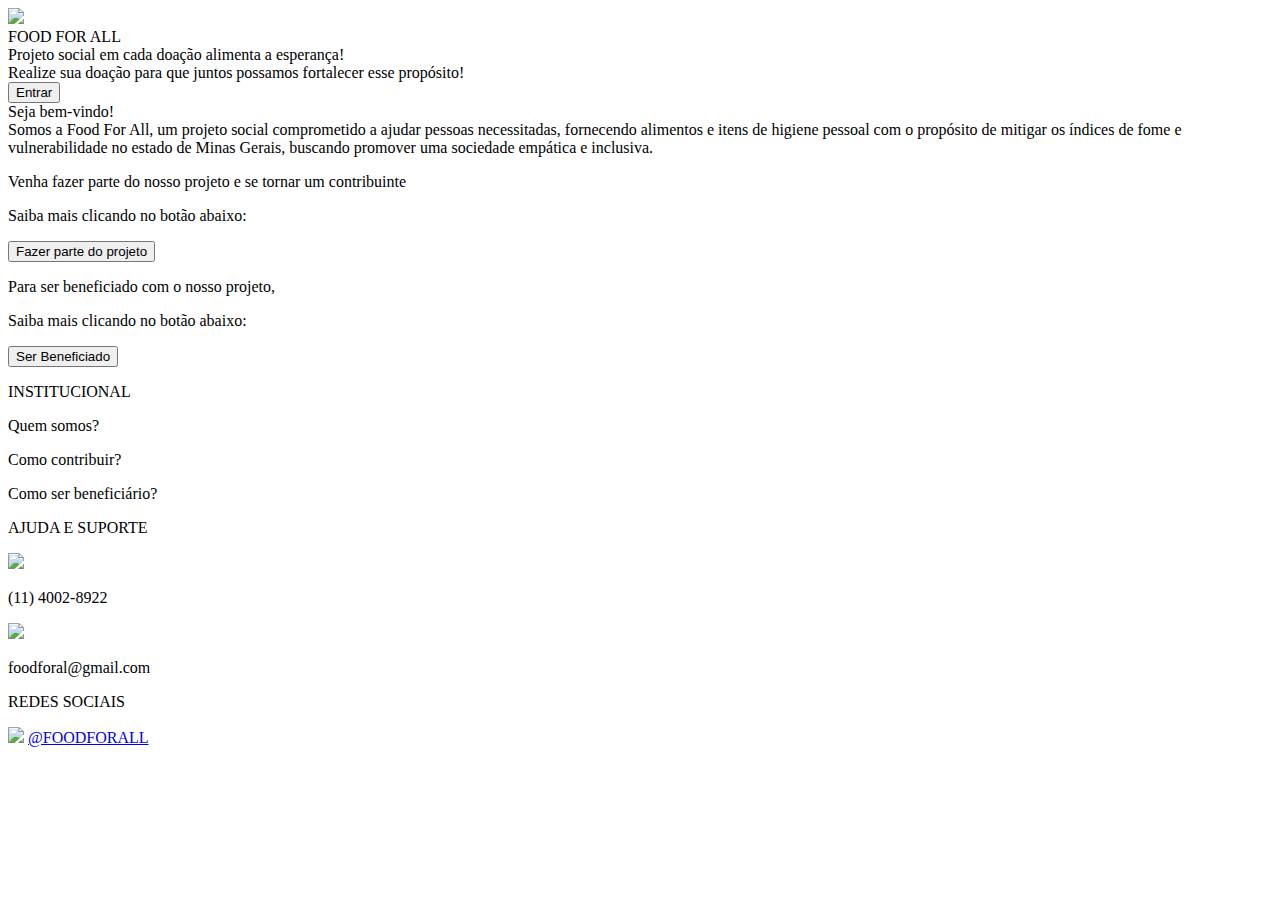
==== index.html @ 713adbaa "Create index.html" ====
<!DOCTYPE html>
<html lang="pt-br">
<head>
    <meta charset="UTF-8">
    <meta name="viewport" content="width=device-width, initial-scale=1.0">
    <title>FOOD FOR ALL</title>
    <link rel="stylesheet" href="Home.css">
</head>
<body>
  <header class="header">
    <img src="C:\Users\Solides\Desktop\Eixo 1 - Projeto Desenvolvimento de Aplicação Web Front-End - Grupo 2\IMAGENS\NOVA LOGO.jpeg" class="header-image">
    <div class="header-content">
        <div class="header-text">
            <div class="header-title">FOOD FOR ALL</div>
            <div class="header-subtitle">Projeto social em cada doação alimenta a esperança!</div>
            <div class="header-description">Realize sua doação para que juntos possamos fortalecer esse propósito!</div>
        </div>
        <button id="entrar-button" class="header-button">Entrar</button> <!-- Adicionado ID -->
    </div>
</header>
    <main class="content">
        <div class="content-title">Seja bem-vindo!</div>
        <div class="content-description">Somos a Food For All, um projeto social comprometido a ajudar pessoas necessitadas, fornecendo alimentos e itens de higiene pessoal com o propósito de mitigar os índices de fome e vulnerabilidade no estado de Minas Gerais, buscando promover uma sociedade empática e inclusiva.</div>
        <div class="content-cta">
            <div class="cta-text">
                <p class="content-cta-bold">Venha fazer parte do nosso projeto e se tornar um contribuinte</p>
                <p class="cta-description-text1">Saiba mais clicando no botão abaixo:</p>
            </div>
            <button class="content-button1">Fazer parte do projeto</button>
        </div>
        <div class="content-beneficiary">
            <p class="content-beneficiary-bold">Para ser beneficiado com o nosso projeto,</p>
            <p class="cta-description-text2">Saiba mais clicando no botão abaixo:</p>
            <button class="content-button2">Ser Beneficiado</button>
        </div>
    </main>
    <div class="footer">
        <div class="containerPart">
          <p class="partTitle">INSTITUCIONAL</p>
          <p class="partText">Quem somos?</p>
          <p class="partText">Como contribuir?</p>
          <p class="partText">Como ser beneficiário?</p>
        </div>
        <div class="containerLine">
          <div class="line"></div>
        </div>
        <div class="containerPart">
          <p class="partTitle">AJUDA E SUPORTE</p>
          <div class="containerIconAndText">
            <img class="icon" src="C:\Users\Solides\Desktop\Eixo 1 - Projeto Desenvolvimento de Aplicação Web Front-End - Grupo 2\IMAGENS\WPP-1.jpg"/>
            <p class="partText">(11) 4002-8922</p>
          </div>
          <div class="containerIconAndText">
            <img class="icon" src="C:\Users\Solides\Desktop\Eixo 1 - Projeto Desenvolvimento de Aplicação Web Front-End - Grupo 2\IMAGENS\EMAIL.jpg"/>
            <p class="partText">foodforal@gmail.com</p>
          </div>
        </div>
        <div class="containerLine">
          <div class="line"></div>
        </div>
        <div class="containerPart">
          <p class="partTitle">REDES SOCIAIS</p>
          <div class="containerIconAndText">
            <img class="icon" src="C:\Users\Solides\Desktop\Eixo 1 - Projeto Desenvolvimento de Aplicação Web Front-End - Grupo 2\IMAGENS\INSTAGRAM (1).jpg"/>
            <a href="https://www.instagram.com/foodforall.mg?igsh=OXh4eWZ2eXU4eHpj&utm_source=qr" class="partText">@FOODFORALL</a>
          </div>
        </div>
      </div>
    </div>
    <script src="Home-login.js"></script> <!-- Adicionado o JavaScript -->
</body>
</html>
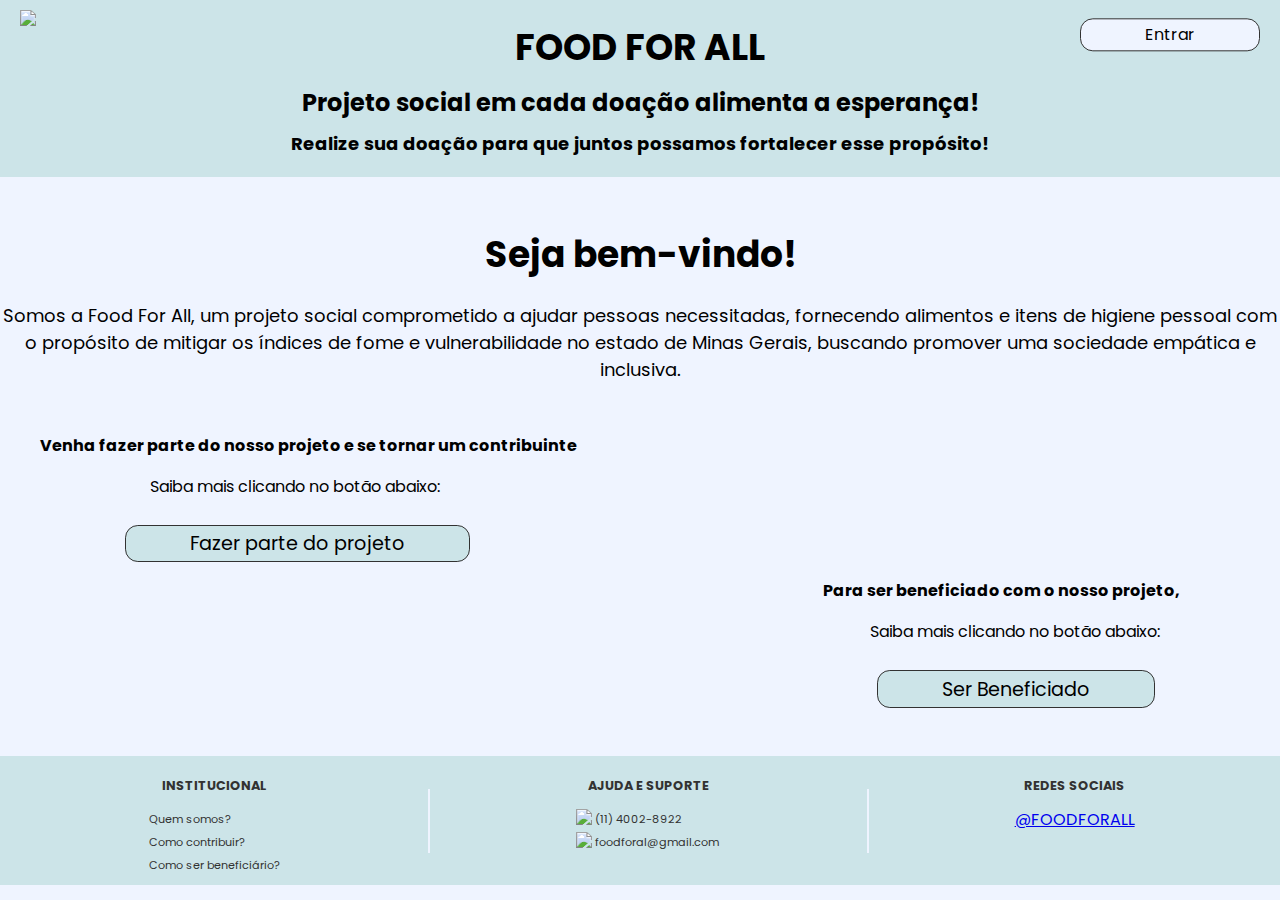
==== commit 0a593a47: "Update index.html" ====
--- a/index.html
+++ b/index.html
@@ -61,7 +61,7 @@
         <div class="containerPart">
           <p class="partTitle">REDES SOCIAIS</p>
           <div class="containerIconAndText">
-            <img class="icon" src="C:\Users\Solides\Desktop\Eixo 1 - Projeto Desenvolvimento de Aplicação Web Front-End - Grupo 2\IMAGENS\INSTAGRAM (1).jpg"/>
+            <img class="Assets/NOVA LOGO.jpeg"/>
             <a href="https://www.instagram.com/foodforall.mg?igsh=OXh4eWZ2eXU4eHpj&utm_source=qr" class="partText">@FOODFORALL</a>
           </div>
         </div>
--- a/Home.css
+++ b/Home.css
@@ -0,0 +1,310 @@
+@import url('https://fonts.googleapis.com/css2?family=Poppins:wght@300;400;500;600;700&display=swap');
+
+* {
+    --color-primary: #CCE4E8;
+    --color-secondary: #EFF4FF;
+    --color-tertiary: #323232;
+}
+
+body {
+    margin: 0;
+    padding: 0;
+    background-color: #eff4ff; /* Cor de fundo */
+    font-family: "Poppins", sans-serif;
+}
+
+
+.header {
+    text-align: center;
+    font-size: 24px;
+    font-weight: bold;
+    color: black; /* Cor do texto */
+    padding: 20px 0;
+    background-color: #cce4e8; /* Cor da tarja */
+    margin: 0;
+    position: relative;
+}
+
+.content {
+    text-align: center;
+    margin-top: 50px;
+}
+
+.content h2 {
+    font-size: 18px;
+}
+
+.content p {
+    font-size: 16px;
+}
+
+input[type="text"] {
+    width: 250px;
+    padding: 10px;
+    margin: 5px;
+    border: 1px solid #ccc;
+    border-radius: 20px;
+    background-color:#eff4ff;
+}
+
+div.containerTitle {
+    width: 100%;
+    display: flex;
+    justify-content: center;
+    align-items: center;
+    background-color: var(--color-primary);
+    padding: 10rem 0;
+}
+
+h1 {
+    color: var(--color-tertiary);
+}
+
+div.containerSubtitle {
+    width: 70%;
+    background: var(--color-primary);
+    margin-top: 1.2rem;
+    border-radius: 1rem;
+    display: flex;
+    align-items: center;
+    justify-content: center;
+}
+
+p.text {
+    color: var(--color-tertiary);
+    font-size: 0.8rem;
+}
+
+div.containerInputs {
+    width: 70%;
+    margin-top: 1.4rem;
+    display: flex;
+    flex-direction: column;
+}
+
+p.inputTitle {
+    color: var(--color-tertiary);
+    font-size: 0.8rem;
+}
+
+input.inputPass {
+    /* width: 100%; */
+    padding: 0.5rem;
+    margin-top: 0.2rem;
+    border-radius: 0.5rem;
+    border: 1px solid var(--color-primary);
+    text-align: center;
+    background: transparent;
+    font-size: 0.7rem;
+}
+
+div.containerBottom {
+    width: 70%;
+    margin-top: 1.5rem;
+    display: flex;
+    flex-direction: row;
+    align-items: center;
+    justify-content: space-between;
+}
+
+div.SavePassword {
+    display: flex;
+    flex-direction: row;
+}
+
+p.textCheck {
+    color: var(--color-tertiary);
+    font-size: 0.8rem;
+}
+
+button.buttonResetPassword {
+    padding: 0.2rem 1rem;
+    border-radius: 0.5rem;
+    border: 1px solid var(--color-tertiary);
+    background-color: var(--color-primary);
+    color: var(--color-tertiary);
+    font-size: 0.7rem;
+    cursor: pointer;
+}
+
+button.buttonLogin {
+    padding: 0.2rem 4rem;
+    border-radius: 0.8rem;
+    border: 1px solid var(--color-tertiary);
+    background-color: var(--color-primary);
+    color: var(--color-tertiary);
+    font-size: 1.2rem;
+    cursor: pointer;
+    margin-top: 2rem;
+}
+
+div.footer {
+    width: 100%;
+    display: flex;
+    flex-direction: row;
+    background-color: var(--color-primary);
+    margin-top: 3rem;
+    align-items: stretch;
+    justify-content: space-evenly;
+}
+
+div.containerPart {
+    display: flex;
+    flex-direction: column;
+    align-items: stretch;
+    justify-content: flex-start;
+    padding: 0.5rem;
+}
+
+p.partTitle {
+    color: var(--color-tertiary);
+    font-size: 0.8rem;
+    font-weight: bold;
+    text-align: center;
+}
+
+p.partText {
+    color: var(--color-tertiary);
+    font-size: 0.7rem;
+    text-align: left;
+    margin: 0.2rem;
+}
+
+div.containerIconAndText {
+    display: flex;
+    flex-direction: row;
+    align-items: center;
+    justify-content: flex-start;
+}
+
+img.icon {
+    height: 20px;
+}
+
+div.containerLine {
+    display: flex;
+    align-items: center;
+    justify-content: center;
+}
+
+div.line {
+    width: 2px;
+    height: 4rem;
+    background-color: var(--color-secondary);
+}
+
+.header-content {
+    display: flex;
+    justify-content: space-between;
+    align-items: center;
+    flex-direction: column; /* Adiciona flex-direction: column; para centralizar verticalmente */
+    padding: 0px;
+}
+
+.header-title {
+    font-size: 36px;
+    font-weight: bold;
+    margin-bottom: 10px; /* Adiciona margem inferior para separar o título do subtítulo */
+}
+
+.header-subtitle {
+    font-size: 24px;
+    margin-bottom: 10px; /* Adiciona margem inferior para separar o subtítulo da descrição */
+}
+
+.header-description {
+    font-size: 18px;
+}
+
+.header-button {
+    font-family: "Poppins", sans-serif;
+    padding: 0.2rem 4rem;
+    background-color: #EFF4FF;
+    border: 1px solid var(--color-tertiary);
+    border-radius: 0.8rem;
+    cursor: pointer;
+    font-size: 16px;
+    position: absolute; /* Define a posição absoluta */
+    top: 35px; /* Distância do topo */
+    right: 20px; /* Distância da direita */
+    transform: translateY(-50%); /* Alinha verticalmente ao topo */
+    
+    
+}
+
+.content-title {
+    font-size: 36px;
+    font-weight: bold;
+}
+
+.content-description {
+    font-size: 18px;
+    margin-top: 20px;
+}
+
+.content-cta-bold {
+    font-weight: bold;
+    font-size: 18px;
+    margin-left: 40px;
+}
+
+.content-button1 {
+    font-family: "Poppins", sans-serif;
+    padding: 0.2rem 4rem;
+    background-color: #CCE4E8;
+    border: 1px solid var(--color-tertiary);
+    border-radius: 0.8rem;
+    cursor: pointer;
+    font-size: 1.2rem;
+    margin-top: 10px;
+    margin-left: 125px;
+    
+}
+
+.content-button2 {
+    font-family: "Poppins", sans-serif;
+    padding: 0.2rem 4rem;
+    background-color: #CCE4E8;
+    border: 1px solid var(--color-tertiary);
+    border-radius: 0.8rem;
+    cursor: pointer;
+    font-size: 1.2rem;
+    margin-top: 10px;
+    margin-right: 125px;
+    
+}
+
+.content-beneficiary-bold {
+    font-weight: bold;
+    font-size: 18px;
+    margin-right: 100px;
+}
+
+.content-cta {
+    text-align: left; /* Alinha o texto à esquerda */
+    margin-top: 50px;
+}
+
+.content-beneficiary {
+    text-align: right; /* Alinha o texto à direita */
+    margin-top: 10px; /* Adiciona margem superior para separar do conteúdo acima */
+}
+
+.cta-description-text1 {
+    text-align: left; /* Alinha o texto à esquerda */
+    margin-left: 150px;
+}
+
+.cta-description-text2 {
+    text-align: right; 
+    margin-right: 120px;
+}
+
+.header-image {
+    position: absolute; /* Define a posição absoluta */
+    top: 10px; /* Distância do topo */
+    left: 20px; /* Distância da esquerda */
+    height: auto; /* Altura da imagem */
+    width: 125px; /* Largura será ajustada automaticamente para manter a proporção */
+    z-index: 1; /* Garante que a imagem fique sobre o conteúdo do header */
+}
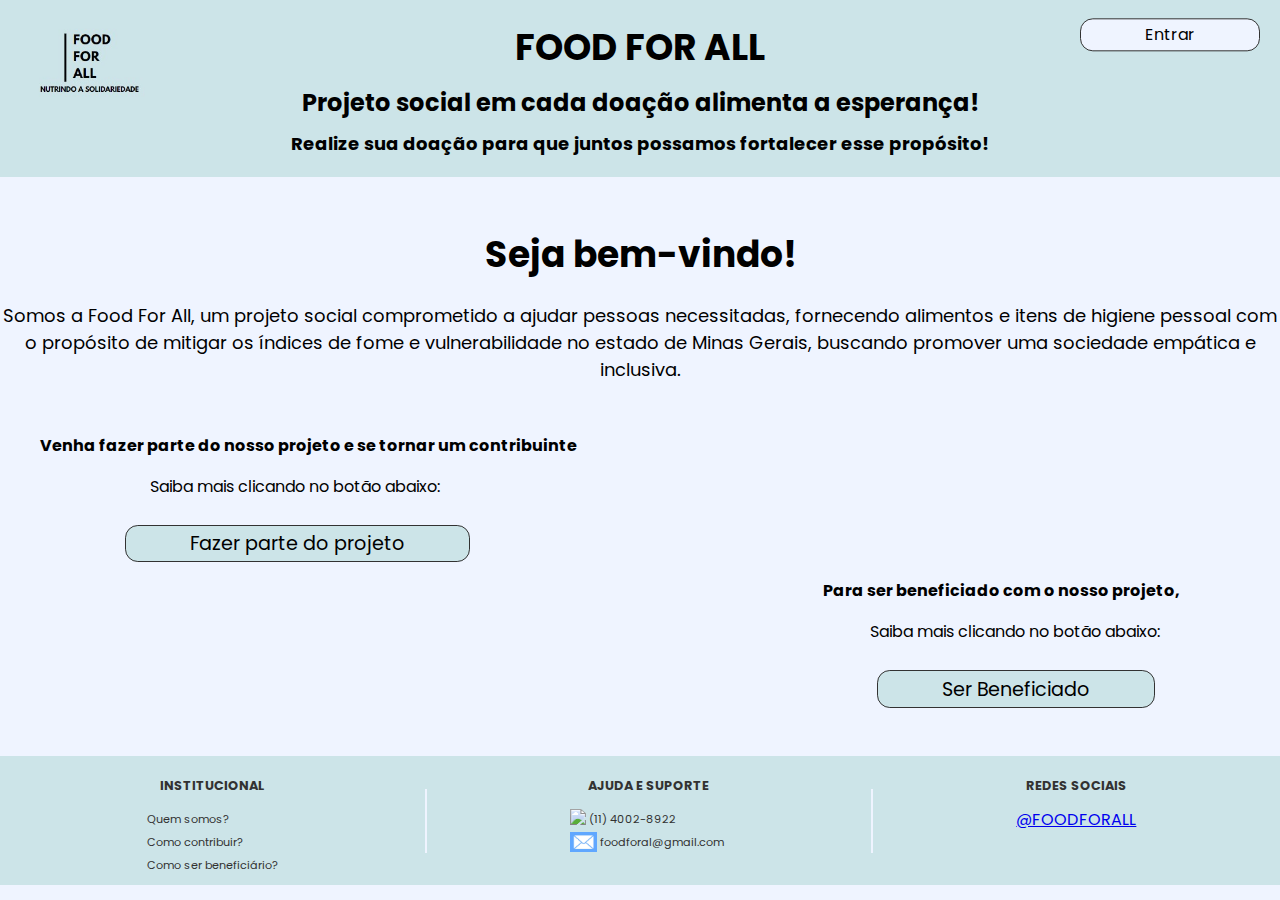
==== commit 8679f66d: "Update index.html" ====
--- a/index.html
+++ b/index.html
@@ -8,7 +8,7 @@
 </head>
 <body>
   <header class="header">
-    <img src="C:\Users\Solides\Desktop\Eixo 1 - Projeto Desenvolvimento de Aplicação Web Front-End - Grupo 2\IMAGENS\NOVA LOGO.jpeg" class="header-image">
+    <img src="Assets/NOVA LOGO.jpeg" class="header-image">
     <div class="header-content">
         <div class="header-text">
             <div class="header-title">FOOD FOR ALL</div>
@@ -51,7 +51,7 @@
             <p class="partText">(11) 4002-8922</p>
           </div>
           <div class="containerIconAndText">
-            <img class="icon" src="C:\Users\Solides\Desktop\Eixo 1 - Projeto Desenvolvimento de Aplicação Web Front-End - Grupo 2\IMAGENS\EMAIL.jpg"/>
+            <img class="icon" src="Assets/EMAIL.jpg"/>
             <p class="partText">foodforal@gmail.com</p>
           </div>
         </div>
@@ -61,7 +61,7 @@
         <div class="containerPart">
           <p class="partTitle">REDES SOCIAIS</p>
           <div class="containerIconAndText">
-            <img class="Assets/NOVA LOGO.jpeg"/>
+            <img class="Assets/INSTAGRAM (1).jpg"/>
             <a href="https://www.instagram.com/foodforall.mg?igsh=OXh4eWZ2eXU4eHpj&utm_source=qr" class="partText">@FOODFORALL</a>
           </div>
         </div>
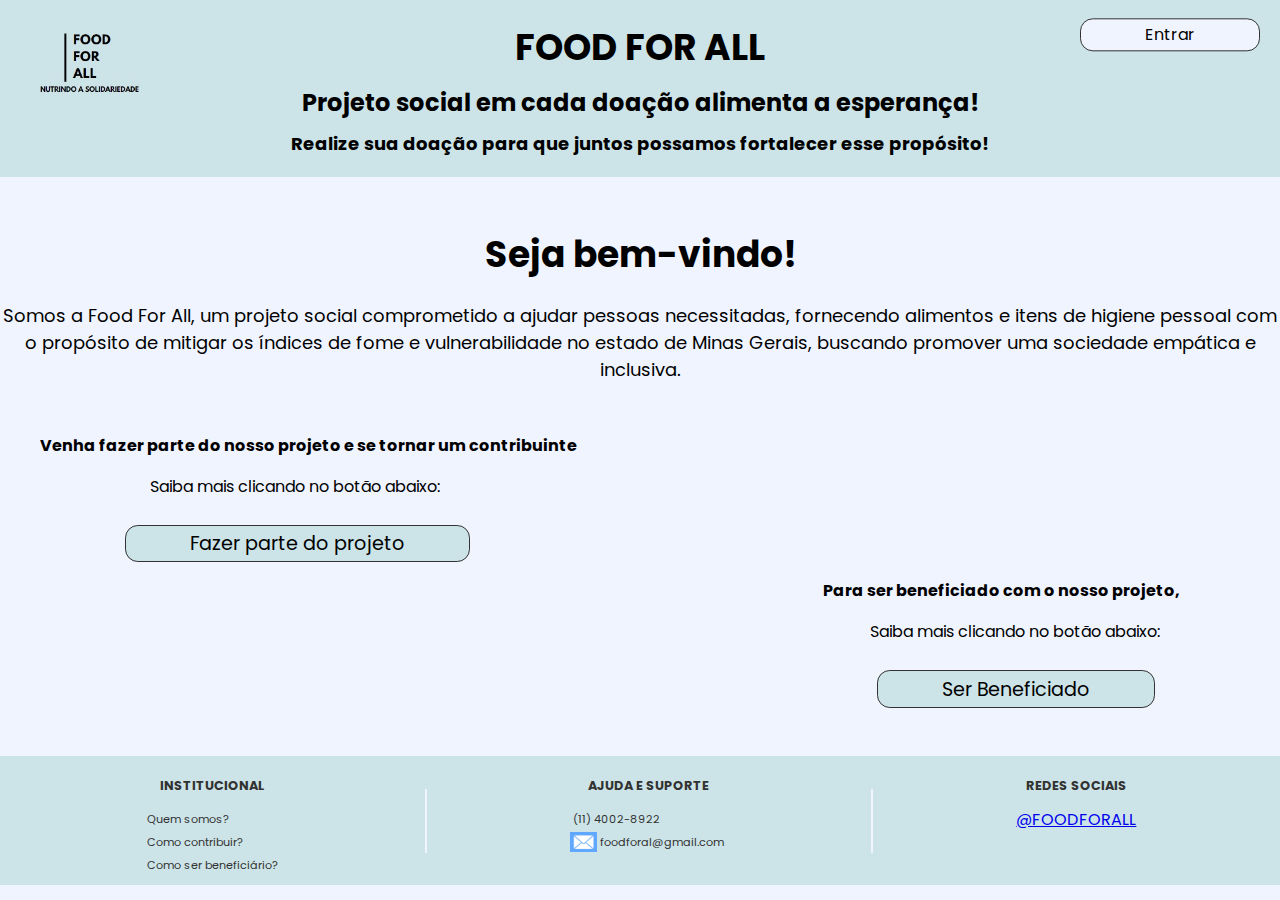
==== commit 037b873a: "Update index.html" ====
--- a/index.html
+++ b/index.html
@@ -47,7 +47,7 @@
         <div class="containerPart">
           <p class="partTitle">AJUDA E SUPORTE</p>
           <div class="containerIconAndText">
-            <img class="icon" src="C:\Users\Solides\Desktop\Eixo 1 - Projeto Desenvolvimento de Aplicação Web Front-End - Grupo 2\IMAGENS\WPP-1.jpg"/>
+            <img class="Assets/WPP-1.jpg"/>
             <p class="partText">(11) 4002-8922</p>
           </div>
           <div class="containerIconAndText">
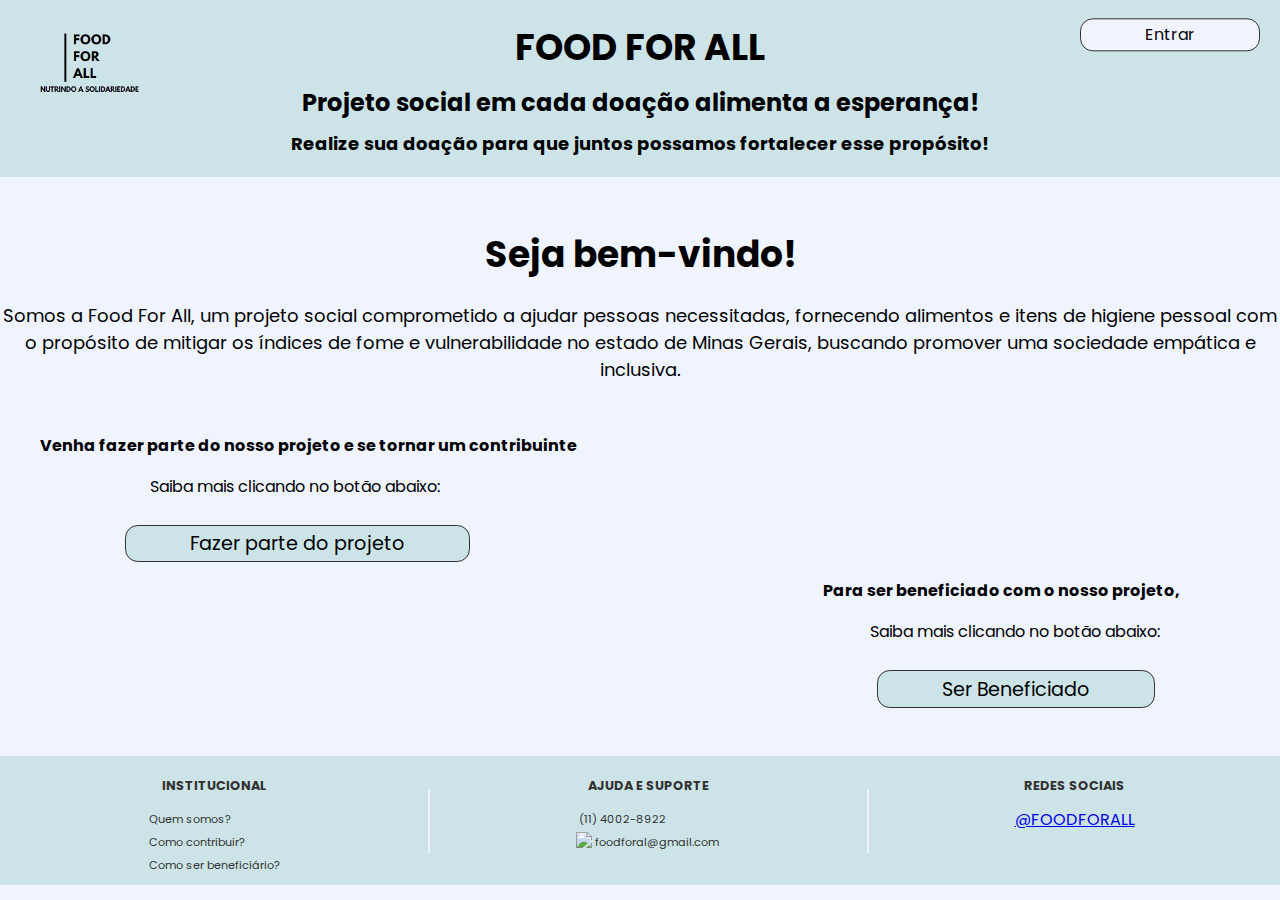
==== commit 8a1b6611: "Update index.html" ====
--- a/index.html
+++ b/index.html
@@ -51,7 +51,7 @@
             <p class="partText">(11) 4002-8922</p>
           </div>
           <div class="containerIconAndText">
-            <img class="icon" src="Assets/EMAIL.jpg"/>
+            <img class="icon" src="Assets/EMAIL.jpeg"/>
             <p class="partText">foodforal@gmail.com</p>
           </div>
         </div>
@@ -61,7 +61,7 @@
         <div class="containerPart">
           <p class="partTitle">REDES SOCIAIS</p>
           <div class="containerIconAndText">
-            <img class="Assets/INSTAGRAM (1).jpg"/>
+            <img class="Assets/INSTAGRAM-_1_.jpeg"/>
             <a href="https://www.instagram.com/foodforall.mg?igsh=OXh4eWZ2eXU4eHpj&utm_source=qr" class="partText">@FOODFORALL</a>
           </div>
         </div>
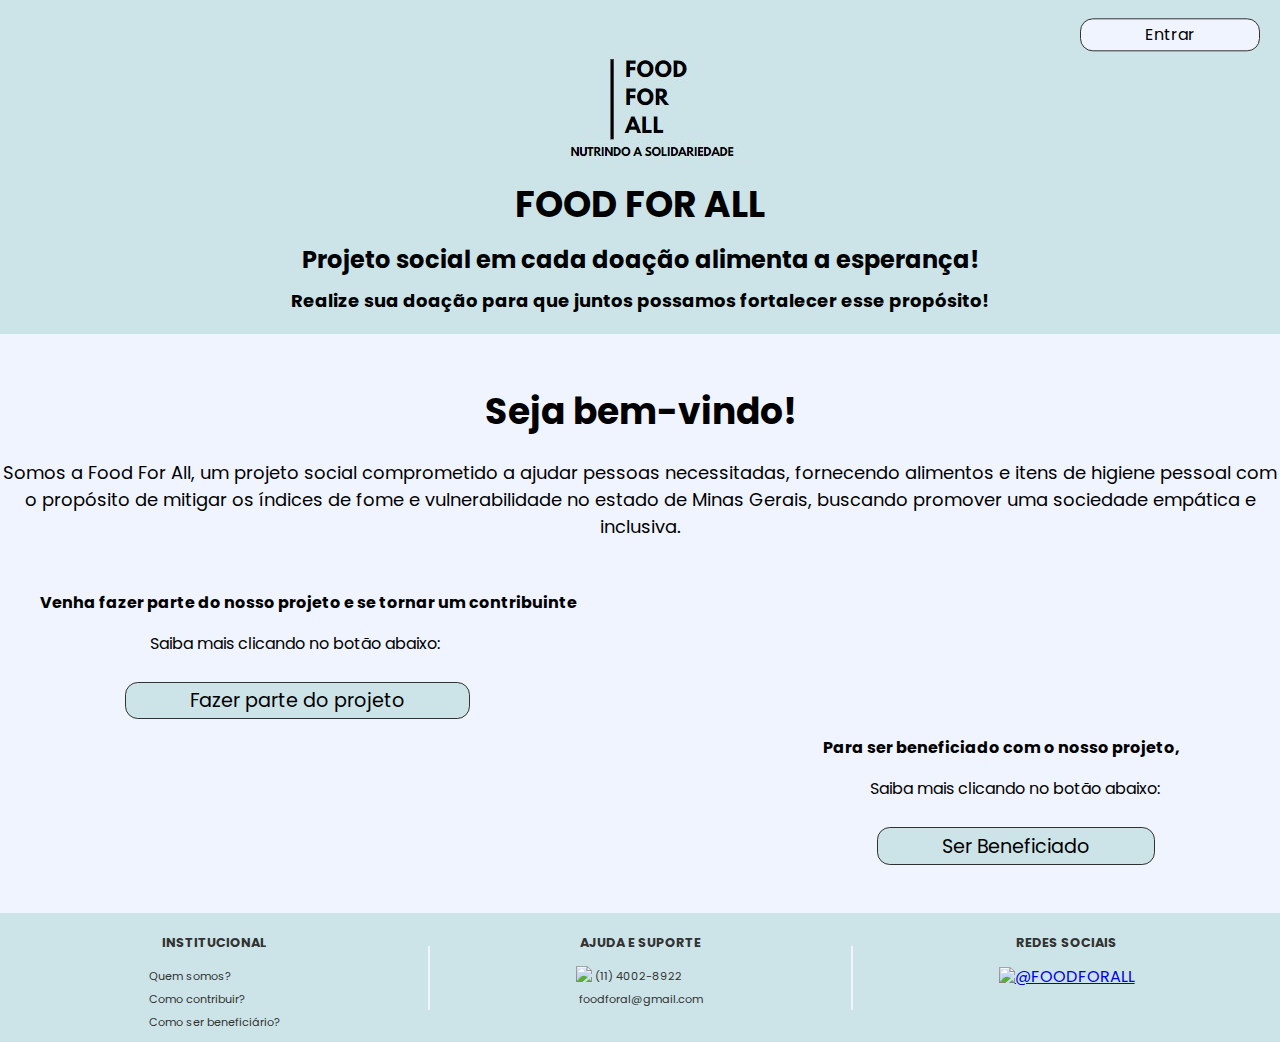
==== commit 583aced5: "Update index.html" ====
--- a/index.html
+++ b/index.html
@@ -8,7 +8,7 @@
 </head>
 <body>
   <header class="header">
-    <img src="Assets/NOVA LOGO.jpeg" class="header-image">
+    <img src="Assets/NOVA LOGO.jpeg">
     <div class="header-content">
         <div class="header-text">
             <div class="header-title">FOOD FOR ALL</div>
@@ -26,12 +26,12 @@
                 <p class="content-cta-bold">Venha fazer parte do nosso projeto e se tornar um contribuinte</p>
                 <p class="cta-description-text1">Saiba mais clicando no botão abaixo:</p>
             </div>
-            <button class="content-button1">Fazer parte do projeto</button>
+            <button id="fazer-parte-button" class="content-button1">Fazer parte do projeto</button>
         </div>
         <div class="content-beneficiary">
             <p class="content-beneficiary-bold">Para ser beneficiado com o nosso projeto,</p>
             <p class="cta-description-text2">Saiba mais clicando no botão abaixo:</p>
-            <button class="content-button2">Ser Beneficiado</button>
+            <button id="ser-beneficiado" class="content-button2">Ser Beneficiado</button>
         </div>
     </main>
     <div class="footer">
@@ -47,11 +47,11 @@
         <div class="containerPart">
           <p class="partTitle">AJUDA E SUPORTE</p>
           <div class="containerIconAndText">
-            <img class="Assets/WPP-1.jpg"/>
+            <img class="icon" src="C:\Users\Solides\Desktop\Eixo 1 - Projeto Desenvolvimento de Aplicação Web Front-End - Grupo 2\IMAGENS\WPP-1.jpg"/>
             <p class="partText">(11) 4002-8922</p>
           </div>
           <div class="containerIconAndText">
-            <img class="icon" src="Assets/EMAIL.jpeg"/>
+            <img class="Assets/EMAIL.jpeg"/>
             <p class="partText">foodforal@gmail.com</p>
           </div>
         </div>
@@ -61,12 +61,12 @@
         <div class="containerPart">
           <p class="partTitle">REDES SOCIAIS</p>
           <div class="containerIconAndText">
-            <img class="Assets/INSTAGRAM-_1_.jpeg"/>
+            <img class="icon" src="C:\Users\Solides\Desktop\Eixo 1 - Projeto Desenvolvimento de Aplicação Web Front-End - Grupo 2\IMAGENS\INSTAGRAM (1).jpg"/>
             <a href="https://www.instagram.com/foodforall.mg?igsh=OXh4eWZ2eXU4eHpj&utm_source=qr" class="partText">@FOODFORALL</a>
           </div>
         </div>
       </div>
     </div>
-    <script src="Home-login.js"></script> <!-- Adicionado o JavaScript -->
-</body>
+    <script src="Home.js"></script> <!-- Adicionado o JavaScript -->
+    </body>
 </html>
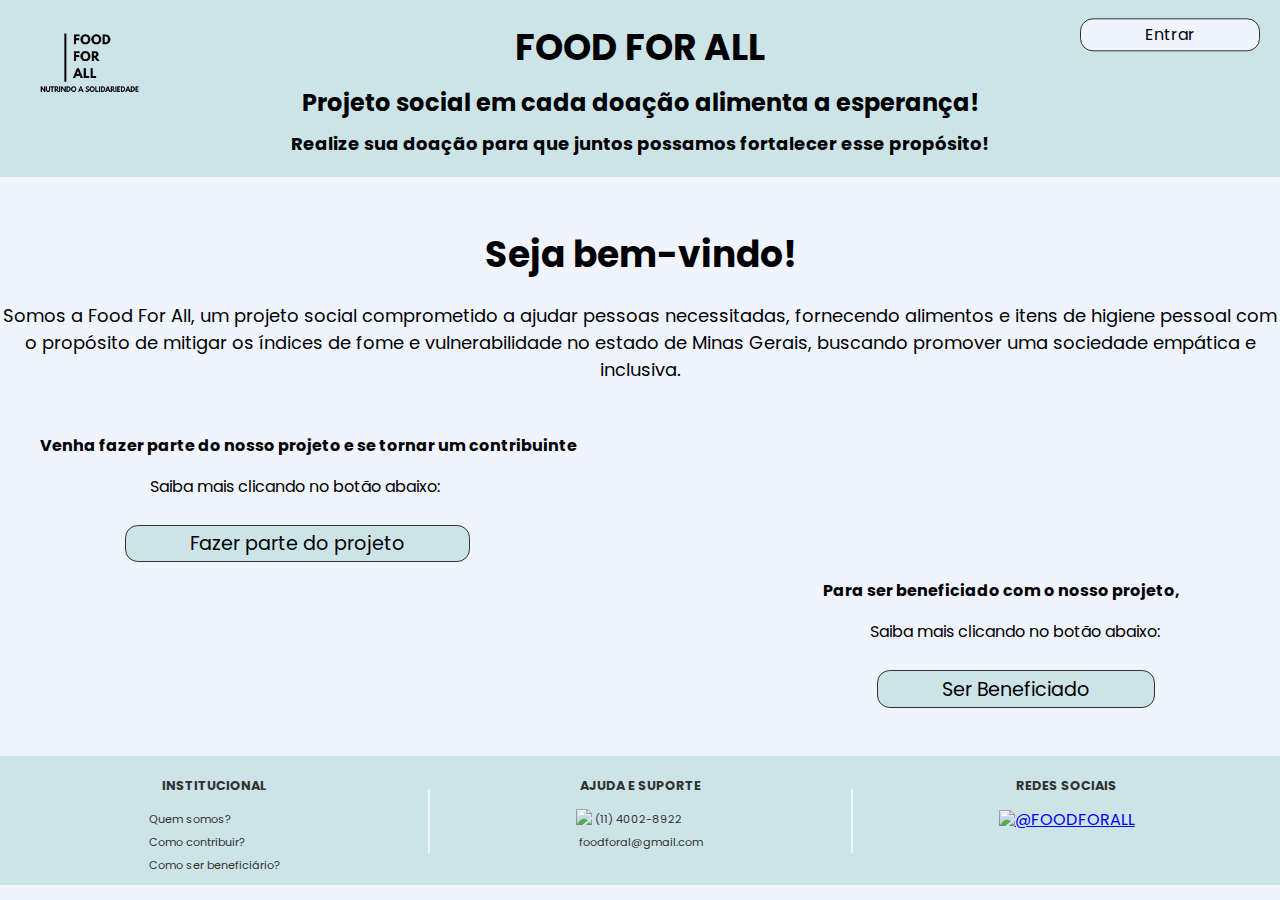
==== commit abdbf7e5: "Update index.html" ====
--- a/index.html
+++ b/index.html
@@ -8,7 +8,7 @@
 </head>
 <body>
   <header class="header">
-    <img src="Assets/NOVA LOGO.jpeg">
+    <img src="Assets/NOVA LOGO.jpeg" class="header-image">
     <div class="header-content">
         <div class="header-text">
             <div class="header-title">FOOD FOR ALL</div>
@@ -47,7 +47,7 @@
         <div class="containerPart">
           <p class="partTitle">AJUDA E SUPORTE</p>
           <div class="containerIconAndText">
-            <img class="icon" src="C:\Users\Solides\Desktop\Eixo 1 - Projeto Desenvolvimento de Aplicação Web Front-End - Grupo 2\IMAGENS\WPP-1.jpg"/>
+            <img class="icon" src="Assets/WPP-1.jpeg"/>
             <p class="partText">(11) 4002-8922</p>
           </div>
           <div class="containerIconAndText">
@@ -61,7 +61,7 @@
         <div class="containerPart">
           <p class="partTitle">REDES SOCIAIS</p>
           <div class="containerIconAndText">
-            <img class="icon" src="C:\Users\Solides\Desktop\Eixo 1 - Projeto Desenvolvimento de Aplicação Web Front-End - Grupo 2\IMAGENS\INSTAGRAM (1).jpg"/>
+            <img class="icon" src="Assets/INSTAGRAM-_1_.jpeg"/>
             <a href="https://www.instagram.com/foodforall.mg?igsh=OXh4eWZ2eXU4eHpj&utm_source=qr" class="partText">@FOODFORALL</a>
           </div>
         </div>
